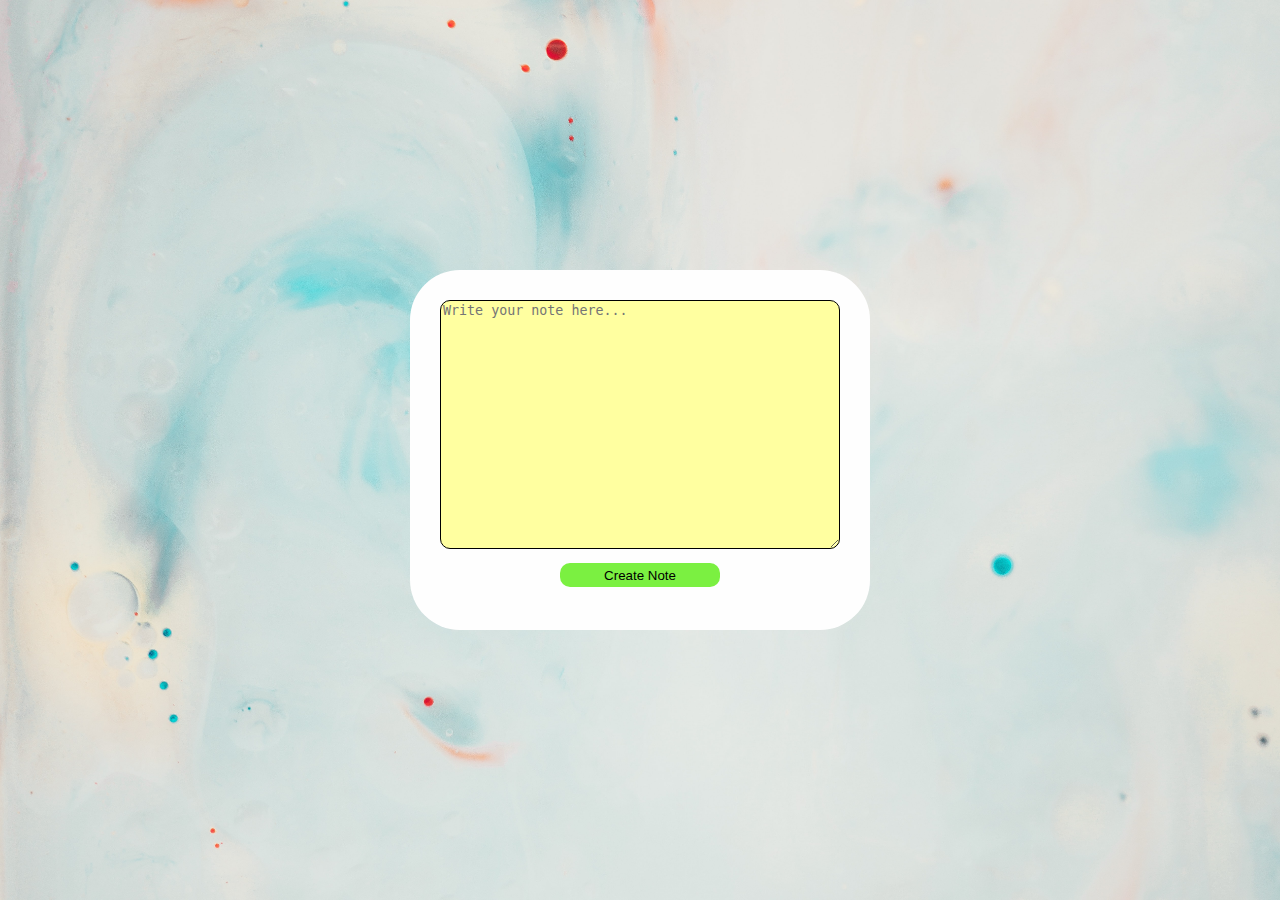
==== templates/index.html @ b6b9fda3 "first commit" ====
<!DOCTYPE html>
<html lang="en">
<head>
    <meta charset="UTF-8">
    <title>Private Note</title>
    <link rel="stylesheet" href="../static/index.css">
</head>
<body>
<div class="container">
    <div class="main">
        <div class="top">
            <textarea class="note" placeholder="Write your note here..." spellcheck="false"></textarea>
            <h3 class="link_ready">Your link is ready!</h3>
            <input class="link" type="text" readonly>
            <button class="create_note_yes">Yes, show me the note</button>
            <button class="create_note_no">Not now</button>
        </div>
        <div class="down">
            <button class="create_note">Create Note</button>
        </div>
    </div>
</div>
</body>
<script src="../static/index.js" type="module"></script>
</html>
---- static/index.css ----
html {
    display: flex;
    width: 100%;
    height: 100%;
    font-family: "Zilla Slab", serif;
}

body {
    background: url("../static/assets/bg.jpg") no-repeat center center fixed;
    -webkit-background-size: cover;
    -moz-background-size: cover;
    -o-background-size: cover;
    background-size: cover;
    display: flex;
    width: 100%;
    height: 100%;
    margin: 0;
}

div.container {
    display: flex;
    justify-content: center;
    align-items: center;
    width: 100%;
    height: 100%;
}

div.main {
    background-color: #fefefe;
    display: flex;
    flex-direction: column;
    height: 300px;
    width: 400px;
    border-radius: 50px;
    padding: 30px;
}

div.top {
    display: flex;
    flex-direction: row;
    height: 90%;
    width: 100%;
    align-self: center;
}

div.down {
    display: flex;
    flex-direction: column;
    border-radius: 20px;
    margin-top: 10px;
    height: 10%;
    width: 80%;
    align-self: center;
    padding: 10px;

}

.note {
    background: #ffffa0;
    border-radius: 10px;
    border: black thin solid;
    cursor: text;
    width: 100%;
    height: 100%;
}

.create_note {
    background-color: #7bf041;
    height: 90%;
    width: 50%;
    align-self: center;
    border: none;
    border-radius: 10px;
}

.create_note:hover {
    background-color: #77c900;
    cursor: pointer;
}


.link {
    display: none;
    background: #ffffa0;
    border-radius: 10px;
    border: black thin solid;
    cursor: text;
    width: 100%;
    height: 100%;

}

.link_ready {
    display: none;
    align-self: center;
}


.create_note_yes {
    display: none;
    background-color: #7bf041;
    height: 30%;
    width: 50%;
    align-self: center;
    border: none;
    border-radius: 10px;
    margin-bottom: 10px;
}

.create_note_yes:hover {
    background-color: #77c900;
    cursor: pointer;
}

.create_note_no {
    display: none;
    background-color: #f44336;
    height: 30%;
    width: 50%;
    align-self: center;
    border: none;
    border-radius: 10px;
}

.create_note_no:hover {
    background-color: #c0392b;
    cursor: pointer;
}
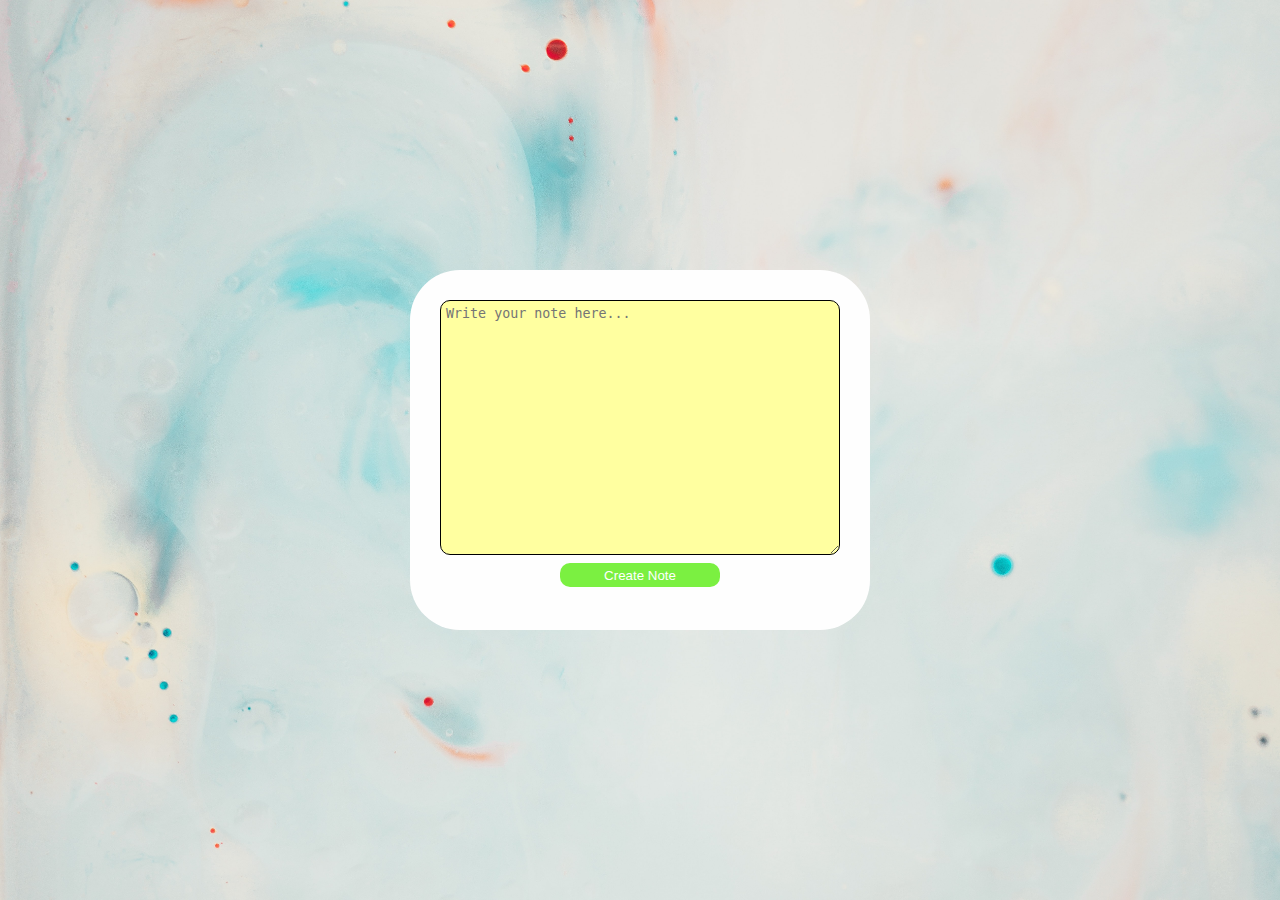
==== commit 0420ee5b: "Dockerized the project and fixed some bugs." ====
--- a/templates/index.html
+++ b/templates/index.html
@@ -12,8 +12,10 @@
             <textarea class="note" placeholder="Write your note here..." spellcheck="false"></textarea>
             <h3 class="link_ready">Your link is ready!</h3>
             <input class="link" type="text" readonly>
-            <button class="create_note_yes">Yes, show me the note</button>
-            <button class="create_note_no">Not now</button>
+            <div class="buttons">
+                <button class="create_note_yes">Yes, show me the note</button>
+                <button class="create_note_no">Not now</button>
+            </div>
         </div>
         <div class="down">
             <button class="create_note">Create Note</button>
--- a/static/index.css
+++ b/static/index.css
@@ -56,6 +56,7 @@
 }
 
 .note {
+    padding: 5px;
     background: #ffffa0;
     border-radius: 10px;
     border: black thin solid;
@@ -68,6 +69,7 @@
     background-color: #7bf041;
     height: 90%;
     width: 50%;
+    color: white;
     align-self: center;
     border: none;
     border-radius: 10px;
@@ -81,6 +83,7 @@
 
 .link {
     display: none;
+    text-align: center;
     background: #ffffa0;
     border-radius: 10px;
     border: black thin solid;
@@ -95,9 +98,16 @@
     align-self: center;
 }
 
+.buttons {
+    display: flex;
+    flex-direction: row;
+    align-items: center;
+    justify-content: center;
+}
 
 .create_note_yes {
     display: none;
+    color: white;
     background-color: #7bf041;
     height: 30%;
     width: 50%;
@@ -114,6 +124,7 @@
 
 .create_note_no {
     display: none;
+    color: white;
     background-color: #f44336;
     height: 30%;
     width: 50%;
